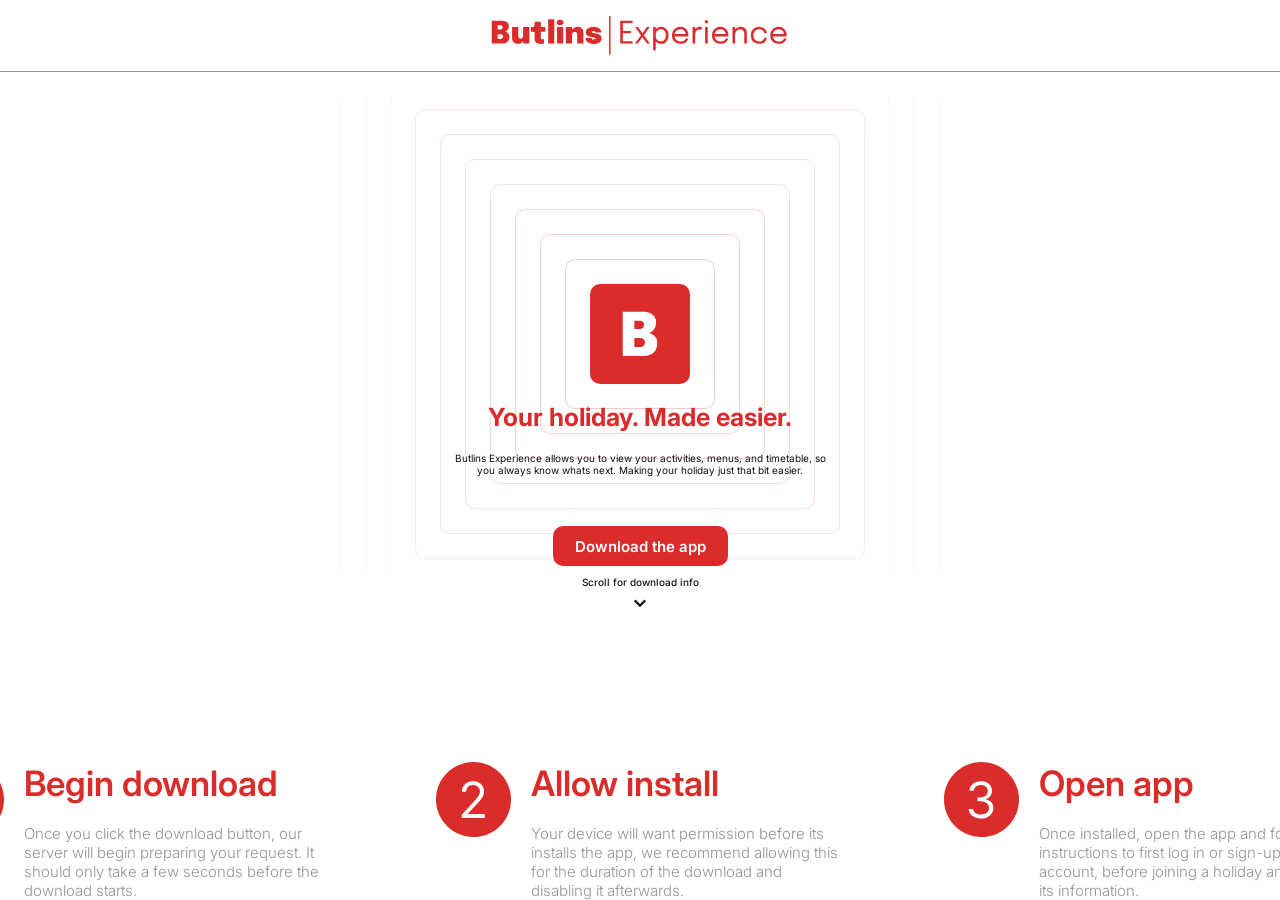
==== index.html @ 6580edb6 "Commit Main" ====
<!DOCTYPE html>
    <html lang="en">

    <head>
        <meta charset="UTF-8">
        <meta name="viewport" content="width=device-width, initial-scale=1.0">
        <title>Butlins Experience | Download</title>
        <link rel="stylesheet" href="styles.css">
    </head>

    <body>
        <header>
            <img src="/assets/headerIcon.svg" id="headerIcon">
        </header>
        <div id="containerMain">
            <div id="title">Your holiday. Made easier.</div>
            <div id="subTitle">Butlins Experience allows you to view your activities, menus, and timetable, so you always know whats next. Making your holiday just that bit easier.</div>
            <div id="downloadBtn">Download the app</div>
        </div>  
        <div id="scrollContainer">
            <div id="scrollTitle">Scroll for download info</div>
            <div id="scrollIcon">⌄</div>
        </div>
        <div id="infoWrapper">
                <div class="infoCard">
                    <img class="infoIcon" src="/assets/Icon1.svg">
                    <div class="infoCardWrapper">
                        <div class="infoTitle">Begin download</div>
                        <div class="infoText">Once you click the download button, our server will begin preparing your request. It should only take a few seconds before the download starts.</div>
                    </div>
                </div>
                <div class="infoCard">
                    <img class="infoIcon" src="/assets/Icon2.svg">
                    <div class="infoCardWrapper">
                        <div class="infoTitle">Allow install</div>
                        <div class="infoText">Your device will want permission before its installs the app, we recommend allowing this for the duration of the download and disabling it afterwards.</div>
                    </div>
                </div>
                <div class="infoCard">
                    <img class="infoIcon" src="/assets/Icon3.svg">
                    <div class="infoCardWrapper">
                        <div class="infoTitle">Open app</div>
                        <div class="infoText">Once installed, open the app and follow the instructions to first log in or sign-up for an account, before joining a holiday and viewing its information.</div>
                    </div>
                </div>
        </div>
    </body>

</html>
---- styles.css ----
@import url('https://fonts.googleapis.com/css2?family=Inter:ital,opsz,wght@0,14..32,100..900;1,14..32,100..900&display=swap');

html {
    height: 100%;
}

body {
    height: 100%;
    margin: 0;
    padding: 0;
    display: flex;
    flex-direction: column;
    justify-content: start;
    align-items: center;
}

* {
    font-family: 'Inter';
    color: var(--secondary);
}

@media(prefers-color-scheme: dark) {
    * {
        --primary: #121212;
        --secondary: #ffffff;
        --accent: #949494;
        --red: #DB2C2C;
    }
    
}

@media(prefers-color-scheme: light)  {
    * {
        --primary: #ffffff;
        --secondary: #121212;
        --accent: #949494;
        --red: #DB2C2C;
    } 
}



@media(min-width: 300px) {
    * {
        font-size: 8px;
    }
    
}

@media(min-width: 1200px) {
    * {
        font-size: 10px;
    }
}

header {
    width: 100%;
    height: 9rem;
    display: flex;
    justify-content: center;
    align-items: center;
    border-bottom: var(--accent) 1px solid;
    margin-bottom: 2.5rem;
}

#headerIcon {
    width: 30rem;
}

#containerMain {
    width: 60rem;
    height: 60rem;
    background-image: url(/assets/butlinsExperienceVector.svg);
    background-size: cover;
    background-repeat: no-repeat;
    background-position: center;
    display: flex;
    flex-direction: column;
    justify-content: center;
    align-items: center;
}

#subTitle {
    width: 37.5rem;
    color: var(--secondary);
    font-weight: 400;
    font-size: 1rem;
    text-align: center;
    margin-bottom: 5rem;
}

#title {
    font-weight: 700;
    color: var(--red);
    font-size: 2.5rem;
    padding-top: 30rem;
    margin-bottom: 2rem;
}

#downloadBtn {
    width: 17.5rem;
    height: 4rem;
    color: var(--primary);
    font-weight: 600;
    font-size: 1.5rem;
    display: flex;
    justify-content: center;
    align-items: center;
    text-align: center;
    background-color: var(--red);
    border-radius: 1rem;
    cursor: pointer;
}

#scrollContainer {
    display: flex;
    justify-content: center;
    align-items: center;
    flex-direction: column;
    gap: -5;
    margin-top: 0.5rem;
    margin-bottom: 15rem;
}

#scrollTitle {
    font-weight: 500;
    font-size: 1rem;
}

#scrollIcon {
    font-weight: 700;
    font-size: 2rem;
}

@media(min-width: 300px) {
    #infoWrapper {
        display: flex;
        justify-content: center;
        align-items: center;
        flex-direction: column;
        gap: 10rem;
    }
}

@media(min-width: 1200px) {
    #infoWrapper {
        display: flex;
        justify-content: center;
        align-items: center;
        flex-direction: row;
        gap: 10rem;
    }
}

.infoCard {
    display: flex;
    flex-direction: row;
    justify-content: start;
    align-items: start;
}

.infoCardWrapper {
    display: flex;
    flex-direction: column;
    justify-content: start;
    align-items: start;
}

.infoIcon {
    width: 7.5rem;
    height: 7.5rem;
    margin-right: 2rem;
}

.infoTitle {
    font-weight: 600;
    font-size: 3.5rem;
    color: var(--red);
    display: flex;
    justify-content: start;
    align-items: center;
    margin-bottom: 2rem;
}

.infoText {
    color: var(--accent);
    font-weight: 300;
    font-size: 1.5rem;
    text-align: left;
    width: 31.25rem;
}
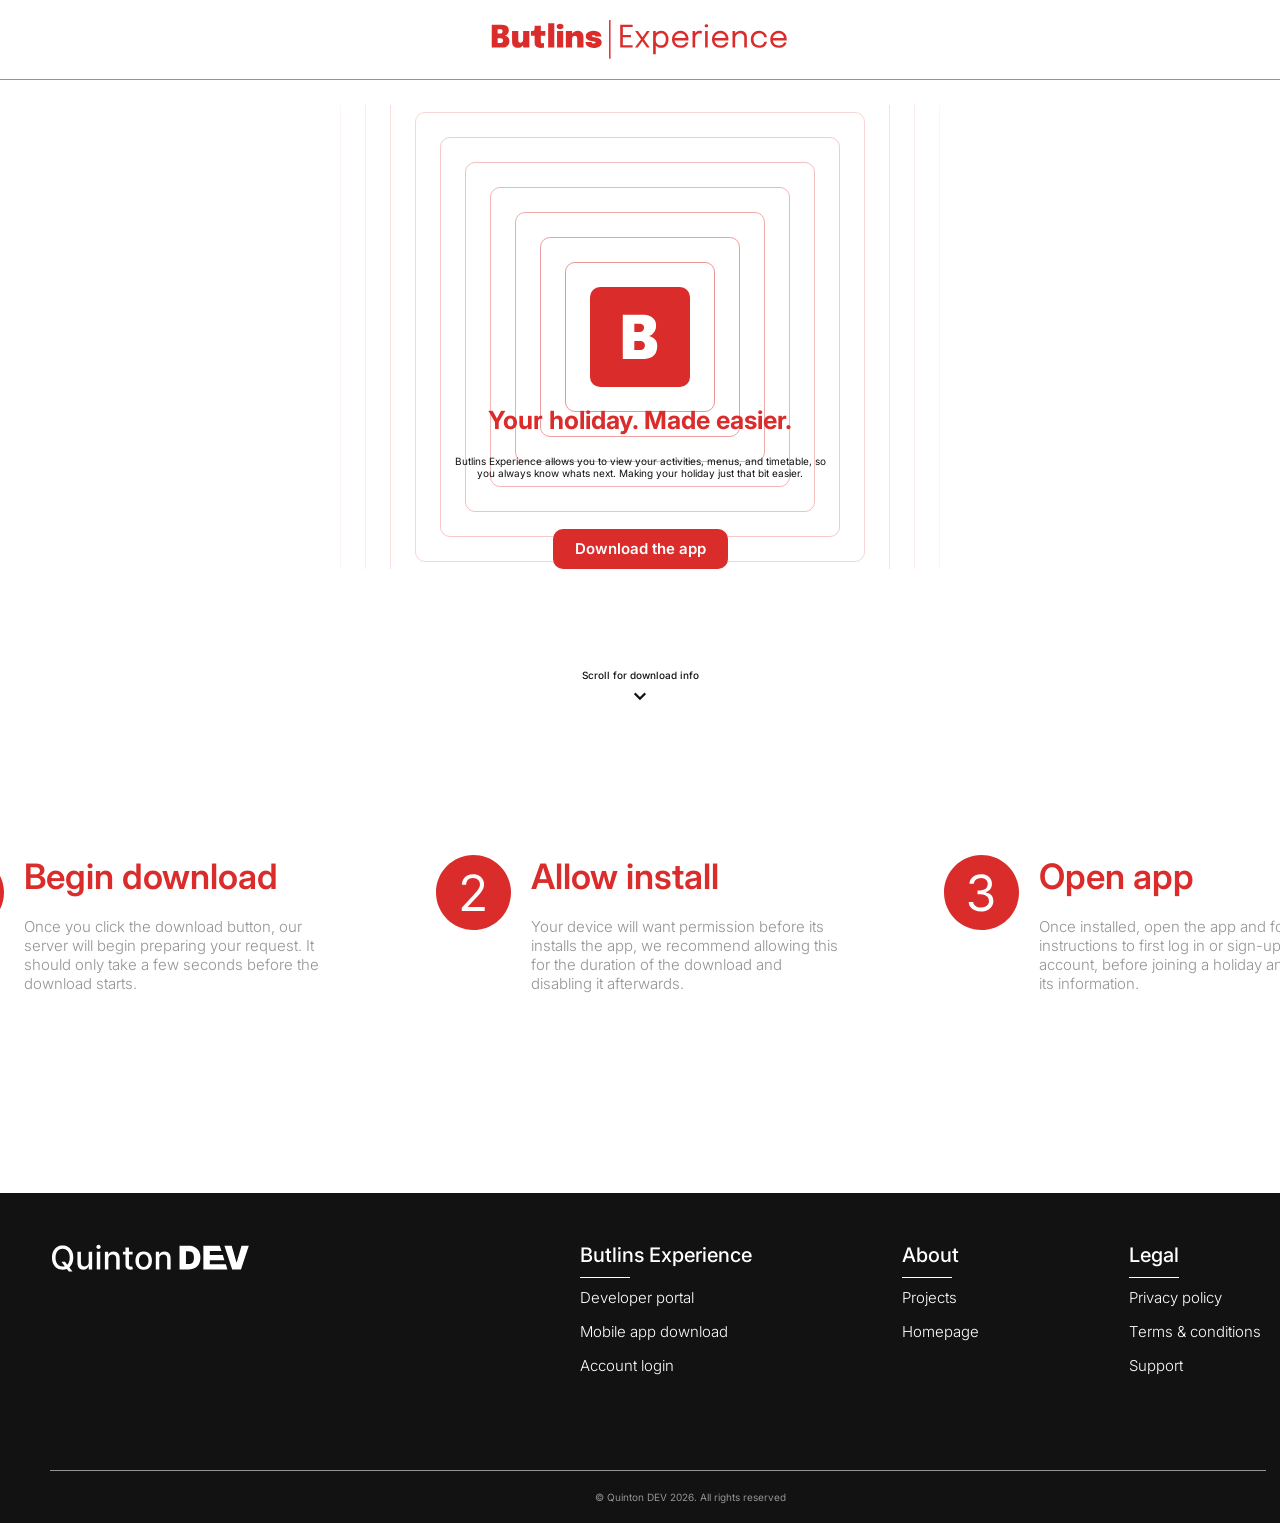
==== commit e38a28f8: "FInished UI" ====
--- a/index.html
+++ b/index.html
@@ -44,6 +44,35 @@
                     </div>
                 </div>
         </div>
+        <footer>
+            <div id="footerWrapper">
+                <div id="footerLogo"></div>
+                <div id="footerCardsWrapper">
+                    <div class="footerCard">
+                        <div class="footerCardTitle">Butlins Experience</div>
+                        <div class="footerDivider"></div>
+                        <div class="footerLink">Developer portal</div>
+                        <div class="footerLink">Mobile app download</div>
+                        <div class="footerLink">Account login</div>
+                    </div>
+                    <div class="footerCard">
+                        <div class="footerCardTitle">About</div>
+                        <div class="footerDivider"></div>
+                        <div class="footerLink">Projects</div>
+                        <div class="footerLink">Homepage</div>
+                    </div>
+                    <div class="footerCard">
+                        <div class="footerCardTitle">Legal</div>
+                        <div class="footerDivider"></div>
+                        <div class="footerLink">Privacy policy</div>
+                        <div class="footerLink">Terms & conditions</div>
+                        <div class="footerLink">Support</div>
+                    </div>
+                </div>
+            </div>
+            <div id="footerMainDivider"></div>
+            <div id="footerNotice">© Quinton DEV 2026. All rights reserved</div>
+        </footer>
     </body>
 
 </html>
--- a/styles.css
+++ b/styles.css
@@ -12,6 +12,7 @@
     flex-direction: column;
     justify-content: start;
     align-items: center;
+    background-color: var(--primary);
 }
 
 * {
@@ -55,7 +56,8 @@
 
 header {
     width: 100%;
-    height: 9rem;
+    height: fit-content;
+    padding: 2rem;
     display: flex;
     justify-content: center;
     align-items: center;
@@ -118,7 +120,7 @@
     align-items: center;
     flex-direction: column;
     gap: -5;
-    margin-top: 0.5rem;
+    margin-top: 10rem;
     margin-bottom: 15rem;
 }
 
@@ -188,4 +190,143 @@
     font-size: 1.5rem;
     text-align: left;
     width: 31.25rem;
-}+}
+
+
+@media(min-width: 300px) {
+    #footerWrapper {
+        display: flex;
+        flex-direction: column;
+        justify-content: start;
+        align-items: start;
+        gap: 8rem;
+        width: fit-content;
+    }
+}
+
+@media(min-width: 1200px) {
+    #footerWrapper {
+        display: flex;
+        flex-direction: row;
+        justify-content: start;
+        align-items: start;
+        width: 100%;
+    }
+
+    #footerLogo {
+        margin-right: 25rem;
+    }
+}
+
+#footerLogo {
+    width: 20rem;
+    height: 3rem;
+    background-position: center;
+    background-repeat: no-repeat;
+    background-size: cover;
+}
+
+@media(prefers-color-scheme: dark) {
+    #footerLogo {
+        background-image: url('/assets/QDLogo_Black.svg');
+    }
+}
+
+@media(prefers-color-scheme: light) {
+    #footerLogo {
+        background-image: url('/assets/QDLogo_White.svg');
+    }
+}
+
+@media(min-width: 300px) {
+    footer {
+        height: fit-content;
+        margin-top: 20rem;
+        background-color: var(--secondary);
+        display: flex;
+        justify-content: center;
+        align-items: center;
+        flex-direction: column;
+        width: 100%;
+        padding-top: 5rem;
+    }
+}
+
+@media(min-width: 1200px) {
+    footer {
+        height: fit-content;
+        background-color: var(--secondary);
+        display: flex;
+        justify-content: flex-start;
+        align-items: flex-start;
+        padding-left: 10rem;
+        padding-top: 5rem;
+        width: 100%;
+    }
+}
+
+.footerCard {
+    display: flex;
+    justify-content: start;
+    align-items: start;
+    flex-direction: column;
+}
+
+.footerCardTitle {
+    font-weight: 500;
+    font-size: 2rem;
+    color: var(--primary);
+}
+
+.footerDivider {
+    width: 5rem;
+    border-bottom: 1px solid var(--primary);
+    margin-top: 1rem;
+    margin-bottom: 1rem;
+}
+
+.footerLink {
+    margin-bottom: 1.5rem;
+    color: var(--primary);
+    font-weight: 300;
+    font-size: 1.5rem;
+}
+
+@media(min-width: 300px) {
+    #footerCardsWrapper {
+        display: flex;
+        flex-direction: column;
+        gap: 10rem;
+        justify-content: start;
+        align-items: start;
+    }
+}
+
+@media(min-width: 1200px) {
+    #footerCardsWrapper {
+        display: flex;
+        flex-direction: row;
+        gap: 15rem;
+        justify-content: start;
+        align-items: start;
+    }
+}
+
+#footerMainDivider {
+    width: 95%;
+    border-bottom: 1px solid var(--accent);
+    margin-top: 8rem;
+    margin-bottom: 2rem;
+}
+
+#footerNotice {
+    color: var(--accent);
+    font-weight: 400;
+    font-size: 1rem;
+    width: 100%;
+    display: flex;
+    justify-content: center;
+    align-items: center;
+    text-align: center;
+    margin-bottom: 2rem;
+}
